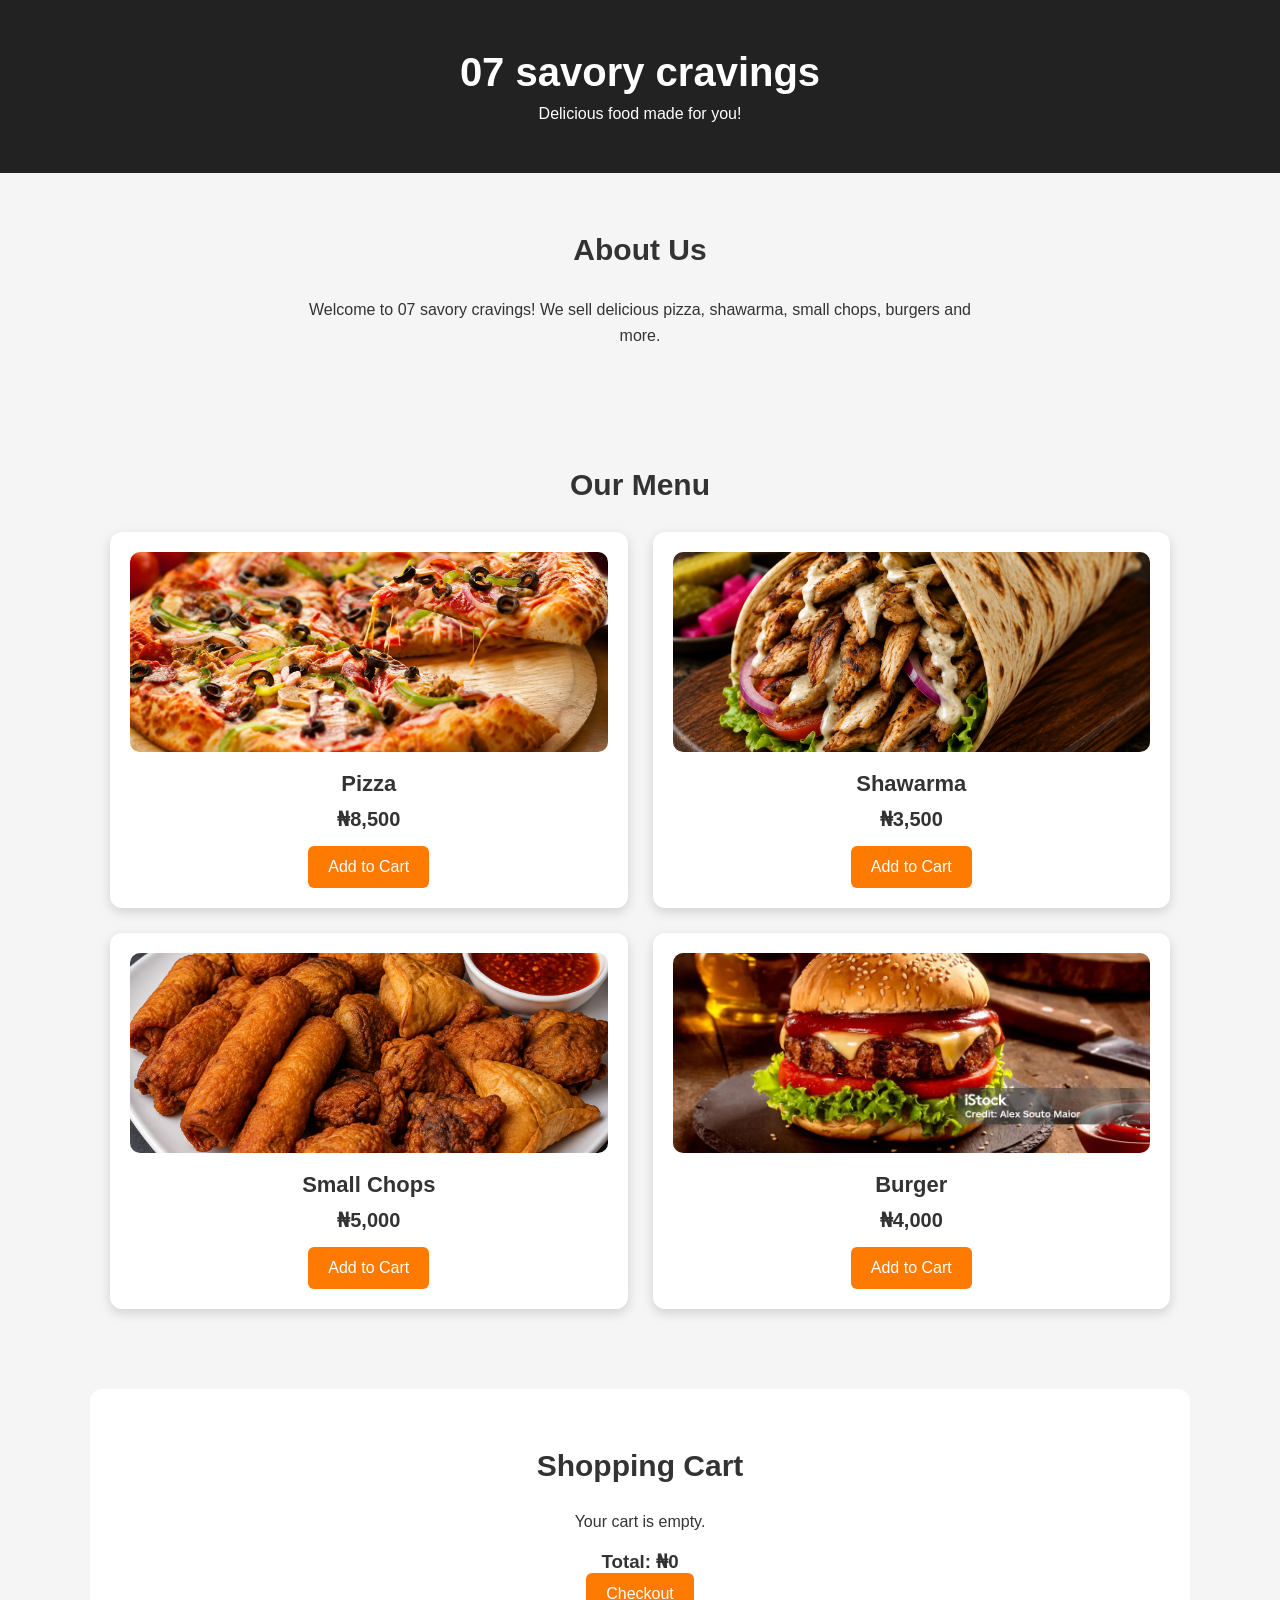
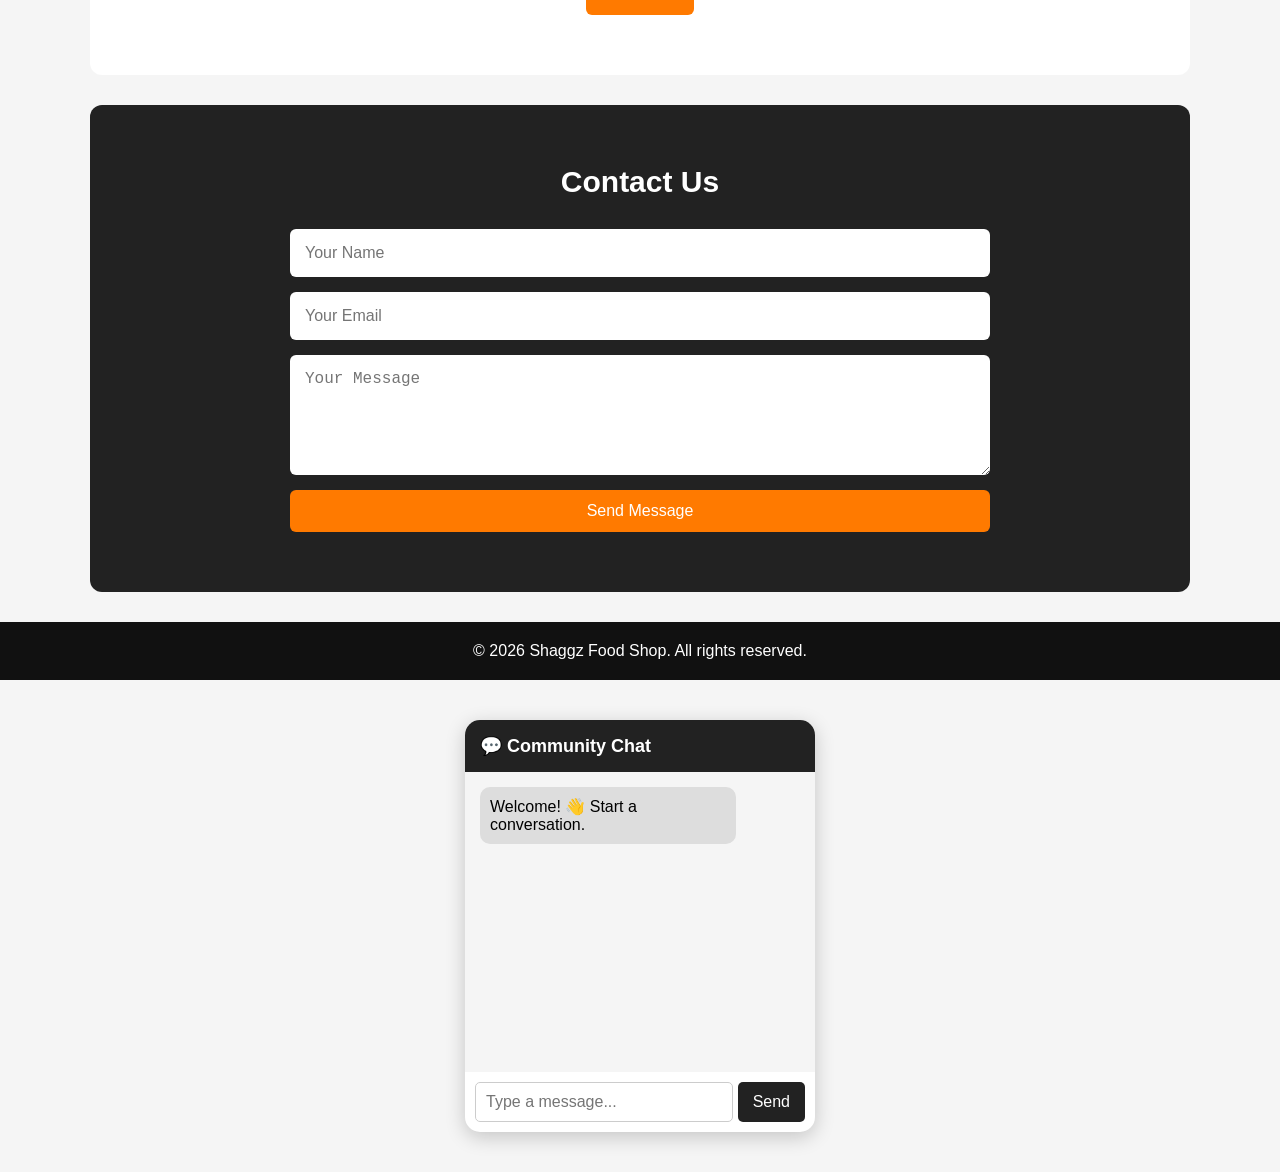
==== index.html @ 5b233ea8 "Add files via upload" ====
<!DOCTYPE html>
<html lang="en">
<head>
    <meta charset="UTF-8">
    <meta name="viewport" content="width=device-width, initial-scale=1.0">

    <title>07 savory cravings</title>

    <link rel="stylesheet" href="style.css">
</head>

<body>

    <!-- HEADER -->
    <header>
        <h1>07 savory cravings</h1>
        <p>Delicious food made for you!</p>
    </header>


    <!-- ABOUT -->
    <section id="about">
        <h2>About Us</h2>
        <p>
            Welcome to 07 savory cravings! We sell delicious pizza,
            shawarma, small chops, burgers and more.
        </p>
    </section>


    <!-- MENU -->
    <section id="menu">
        <h2>Our Menu</h2>

        <div class="products">

            <!-- PIZZA -->
            <div class="card">
                <img src="images/pizza.jpg" alt="Pizza">
                <h3>Pizza</h3>
                <p class="price">₦8,500</p>
                <button onclick="addToCart('Pizza', 8500)">
          Add to Cart
                </button>
            </div>


            <!-- SHAWARMA -->
            <div class="card">
                <img src="images/shawarma.jpg" alt="Shawarma">
                <h3>Shawarma</h3>
                <p class="price">₦3,500</p>
                <button onclick="addToCart('Shawarma', 3500)">
                    Add to Cart
                </button>
            </div>


            <!-- SMALL CHOPS -->
            <div class="card">
                <img src="images/smallchops.jpg" alt="Small Chops">
                <h3>Small Chops</h3>
                <p class="price">₦5,000</p>
                <button onclick="addToCart('Small Chops', 5000)">
                    Add to Cart
                </button>
            </div>


            <!-- BURGER -->
            <div class="card">
                <img src="images/burger.jpg" alt="Burger">
                <h3>Burger</h3>
                <p class="price">₦4,000</p>
                <button onclick="addToCart('Burger', 4000)">
                    Add to Cart
                </button>
            </div>

        </div>
    </section>


    <!-- SHOPPING CART -->
    <section id="cart">
        <h2>Shopping Cart</h2>

        <div id="cart-items">
            <p>Your cart is empty.</p>
        </div>

        <h3>
            Total: ₦<span id="total">0</span>
        </h3>

        <button onclick="checkout()">Checkout</button>
    </section>


    <!-- CONTACT -->
    <section id="contact">
        <h2>Contact Us</h2>

        <form>
            <input type="text" placeholder="Your Name">

            <input type="email" placeholder="Your Email">

            <textarea placeholder="Your Message"></textarea>

            <button type="submit">Send Message</button>
        </form>
    </section>


    <!-- FOOTER -->
    <footer>
        <p>© 2026 Shaggz Food Shop. All rights reserved.</p>
    </footer>


    <script src="script.js"></script>
<!-- CHAT BOX -->
<div class="chat-container">
    <div class="chat-header">
        💬 Community Chat
    </div>

    <div class="chat-messages" id="chatMessages">
        <div class="message bot-message">
            Welcome! 👋 Start a conversation.
        </div>
    </div>

    <div class="chat-input">
        <input 
            type="text" 
            id="messageInput" 
            placeholder="Type a message..."
        >

        <button onclick="sendMessage()">Send</button>
    </div>
</div>

<script src="script.js"></script>
</body>
</html>
---- style.css ----
/* RESET */
* {
    margin: 0;
    padding: 0;
    box-sizing: border-box;
}

/* BODY */
body {
    font-family: Arial, sans-serif;
    background-color: #f5f5f5;
    color: #333;
}

/* HEADER */
header {
    background-color: #222;
    color: white;
    text-align: center;
    padding: 50px 20px;
}

header h1 {
    font-size: 40px;
    margin-bottom: 10px;
}

/* GENERAL SECTIONS */
section {
    width: 90%;
    max-width: 1100px;
    margin: 0 auto;
    padding: 60px 20px;
    text-align: center;
}

section h2 {
    font-size: 30px;
    margin-bottom: 30px;
}

/* ABOUT */
#about p {
    max-width: 700px;
    margin: auto;
    line-height: 1.6;
}

/* MENU */
.products {
    display: grid;
    grid-template-columns: repeat(2, 1fr);
    gap: 25px;
}

/* FOOD CARDS */
.card {
    background: white;
    padding: 20px;
    border-radius: 12px;
    box-shadow: 0 4px 12px rgba(0, 0, 0, 0.15);
}

.card img {
    width: 100%;
    height: 200px;
    object-fit: cover;
    border-radius: 10px;
}

.card h3 {
    margin: 15px 0 10px;
    font-size: 22px;
}

.price {
    font-size: 20px;
    font-weight: bold;
    margin-bottom: 15px;
}

/* BUTTONS */
button {
    background-color: #ff7a00;
    color: white;
    border: none;
    padding: 12px 20px;
    border-radius: 6px;
    cursor: pointer;
    font-size: 16px;
}

button:hover {
    background-color: #d96500;
}

/* SHOPPING CART */
#cart {
    background: white;
    border-radius: 12px;
    margin-top: 20px;
}

#cart-items {
    margin-bottom: 20px;
}

/* CONTACT */
#contact {
    background-color: #222;
    color: white;
    margin-top: 30px;
    border-radius: 12px;
}

form {
    max-width: 700px;
    margin: auto;
    display: flex;
    flex-direction: column;
    gap: 15px;
}

input,
textarea {
    padding: 15px;
    border: none;
    border-radius: 6px;
    font-size: 16px;
}

textarea {
    min-height: 120px;
    resize: vertical;
}

/* FOOTER */
footer {
    background-color: #111;
    color: white;
    text-align: center;
    padding: 20px;
    margin-top: 30px;
}

/* MOBILE */
@media (max-width: 700px) {
    .products {
        grid-template-columns: 1fr;
    }

    header h1 {
        font-size: 30px;
    }

    section {
        width: 95%;
    }
}
/* CHAT BOX */

.chat-container {
    width: 350px;
    max-width: 90%;
    background: white;
    border-radius: 15px;
    box-shadow: 0 5px 20px rgba(0,0,0,0.2);
    overflow: hidden;
    margin: 40px auto;
}

.chat-header {
    background: #222;
    color: white;
    padding: 15px;
    font-size: 18px;
    font-weight: bold;
}

.chat-messages {
    height: 300px;
    padding: 15px;
    overflow-y: auto;
    background: #f5f5f5;
}

.message {
    padding: 10px;
    margin-bottom: 10px;
    border-radius: 10px;
    max-width: 80%;
}

.user-message {
    background: #ff9800;
    color: white;
    margin-left: auto;
}

.bot-message {
    background: #ddd;
    color: black;
}

.chat-input {
    display: flex;
    padding: 10px;
    gap: 5px;
}

.chat-input input {
    flex: 1;
    padding: 10px;
    border: 1px solid #ccc;
    border-radius: 5px;
}

.chat-input button {
    background: #222;
    color: white;
    border: none;
    padding: 10px 15px;
    cursor: pointer;
    border-radius: 5px;
}

.chat-input button:hover {
    background: #ff9800;
}
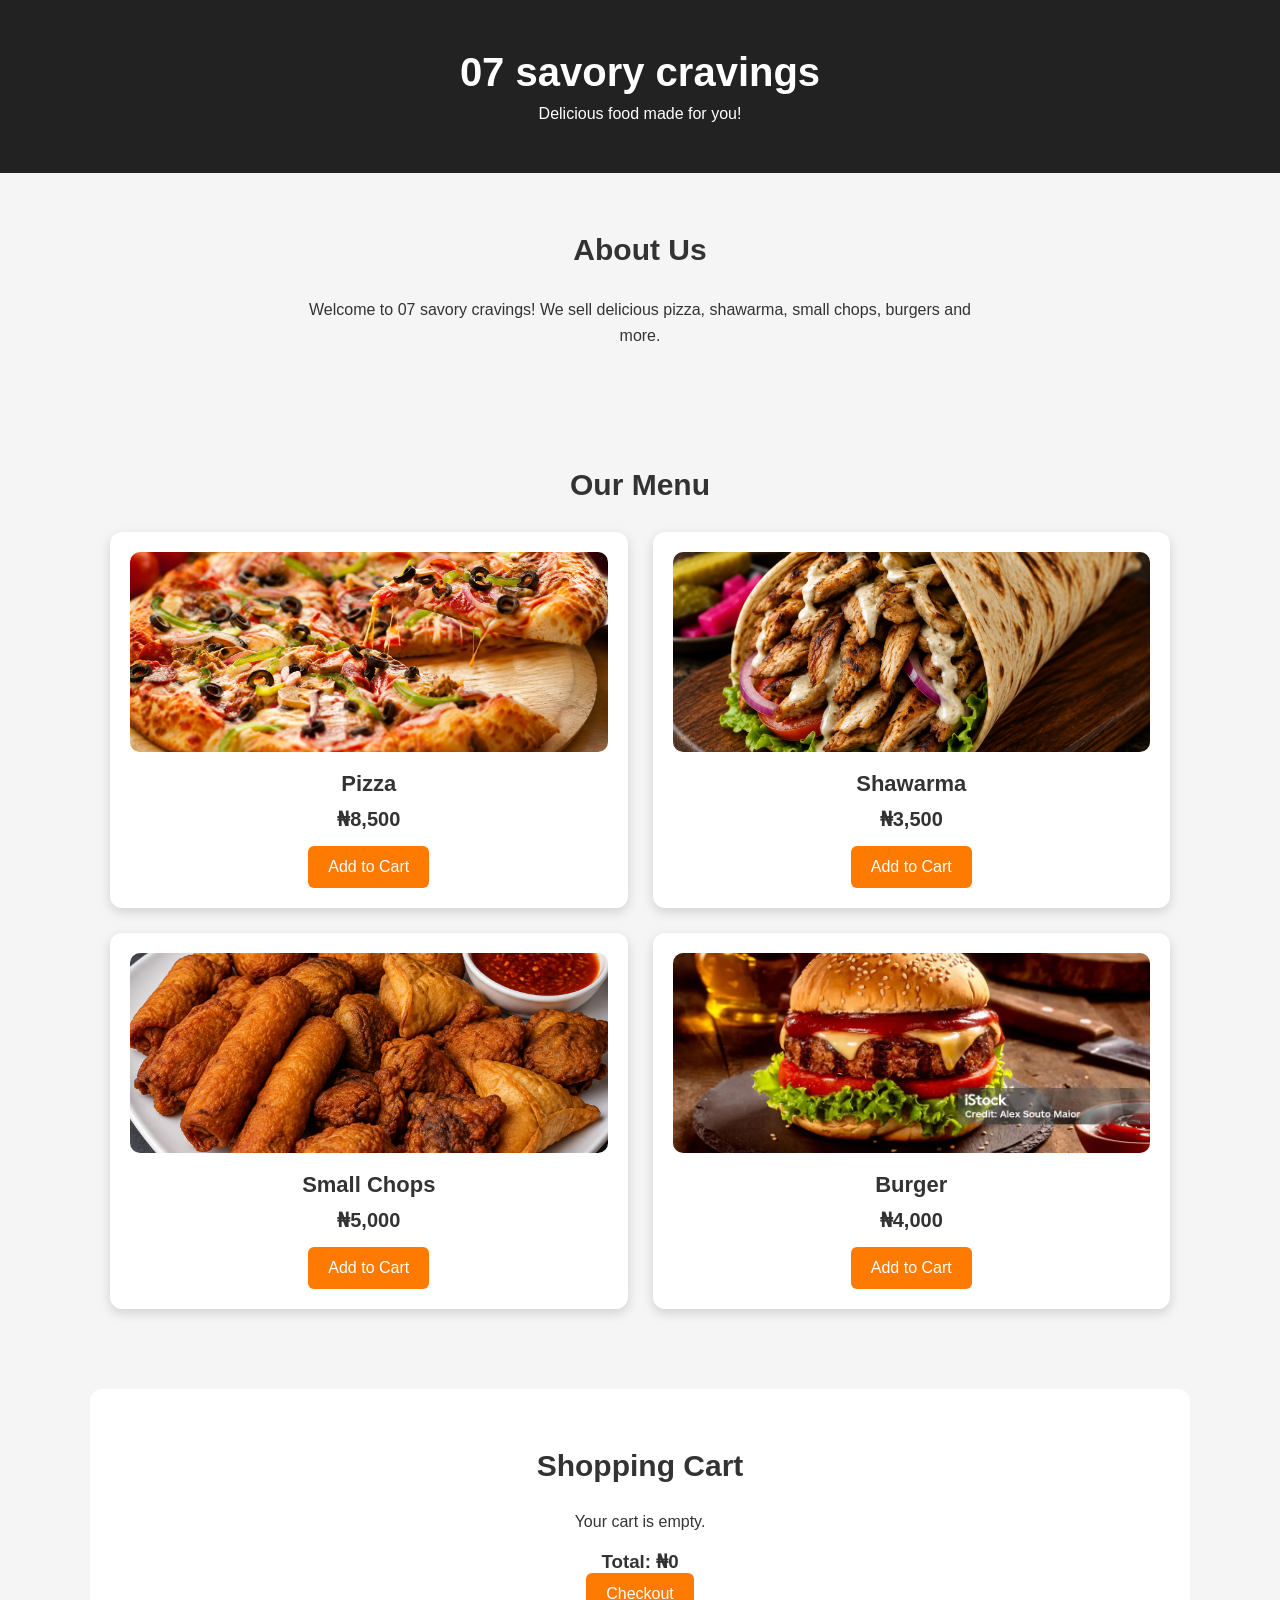
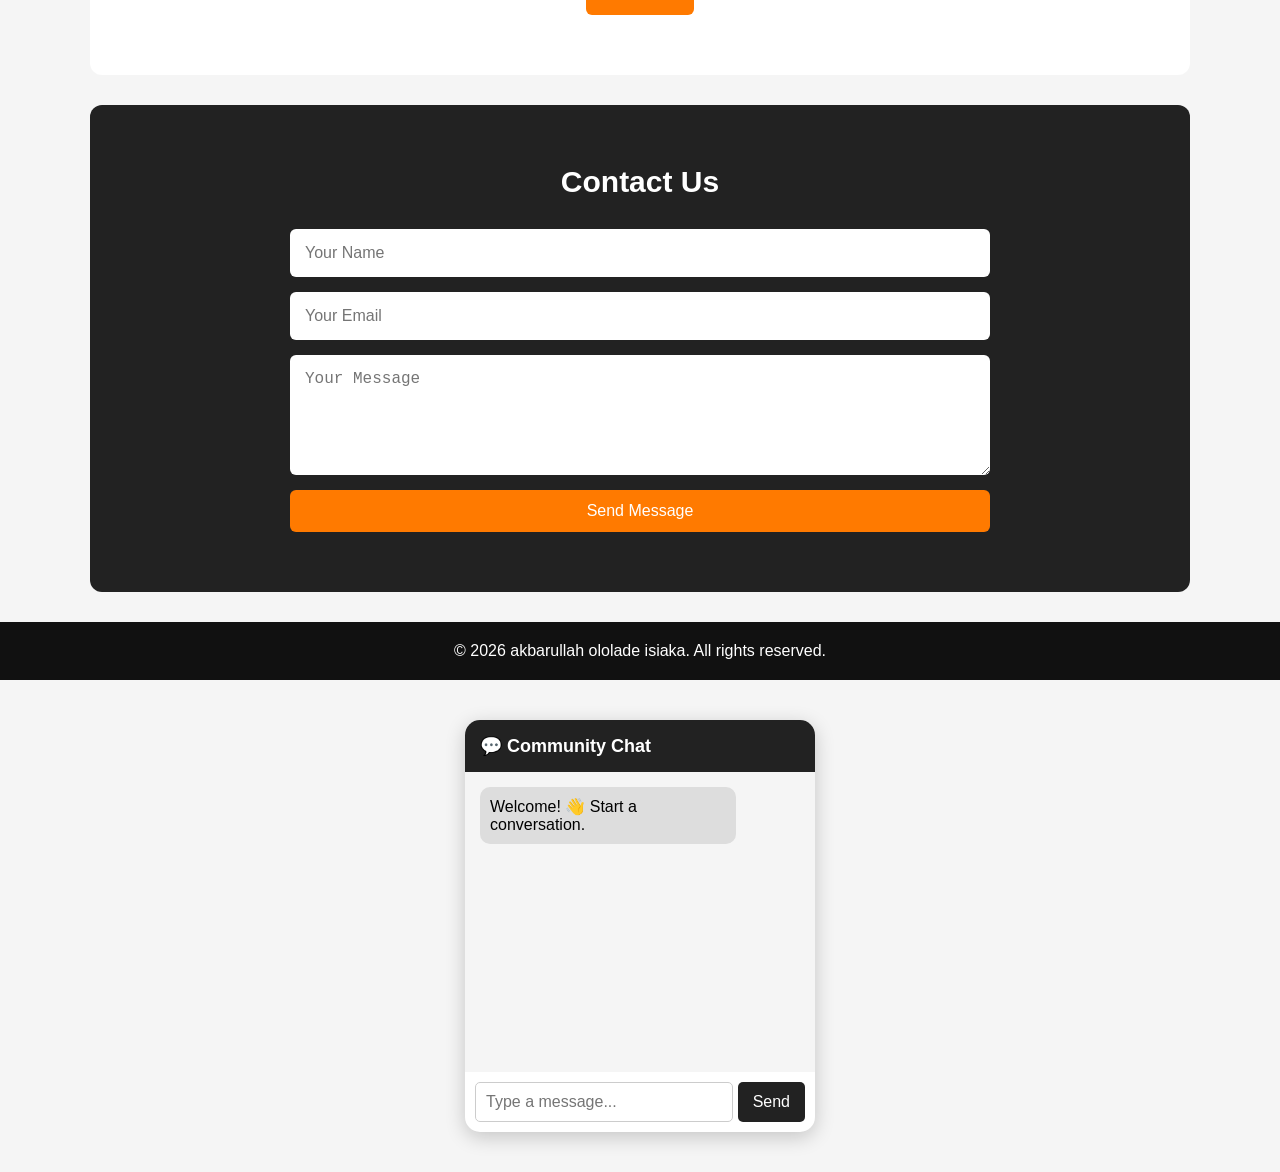
==== commit 9a13ff43: "Update index.html" ====
--- a/index.html
+++ b/index.html
@@ -1,12 +1,18 @@
 <!DOCTYPE html>
 <html lang="en">
 <head>
+    <meta name="google-site-verification" content="v0X10Jd5QyCQ4RHZkGVqy8wvBn45vQQ2xee3c-aDalw" />
     <meta charset="UTF-8">
     <meta name="viewport" content="width=device-width, initial-scale=1.0">
 
     <title>07 savory cravings</title>
 
     <link rel="stylesheet" href="style.css">
+</head>
+
+<head>
+    <meta name="google-site-verification" content="YOUR_CODE_HERE">
+    <title>07 Savory Cravings</title>
 </head>
 
 <body>
@@ -115,7 +121,7 @@
 
     <!-- FOOTER -->
     <footer>
-        <p>© 2026 Shaggz Food Shop. All rights reserved.</p>
+        <p>© 2026 akbarullah ololade isiaka. All rights reserved.</p>
     </footer>
 
 
@@ -145,4 +151,4 @@
 
 <script src="script.js"></script>
 </body>
-</html>+</html>
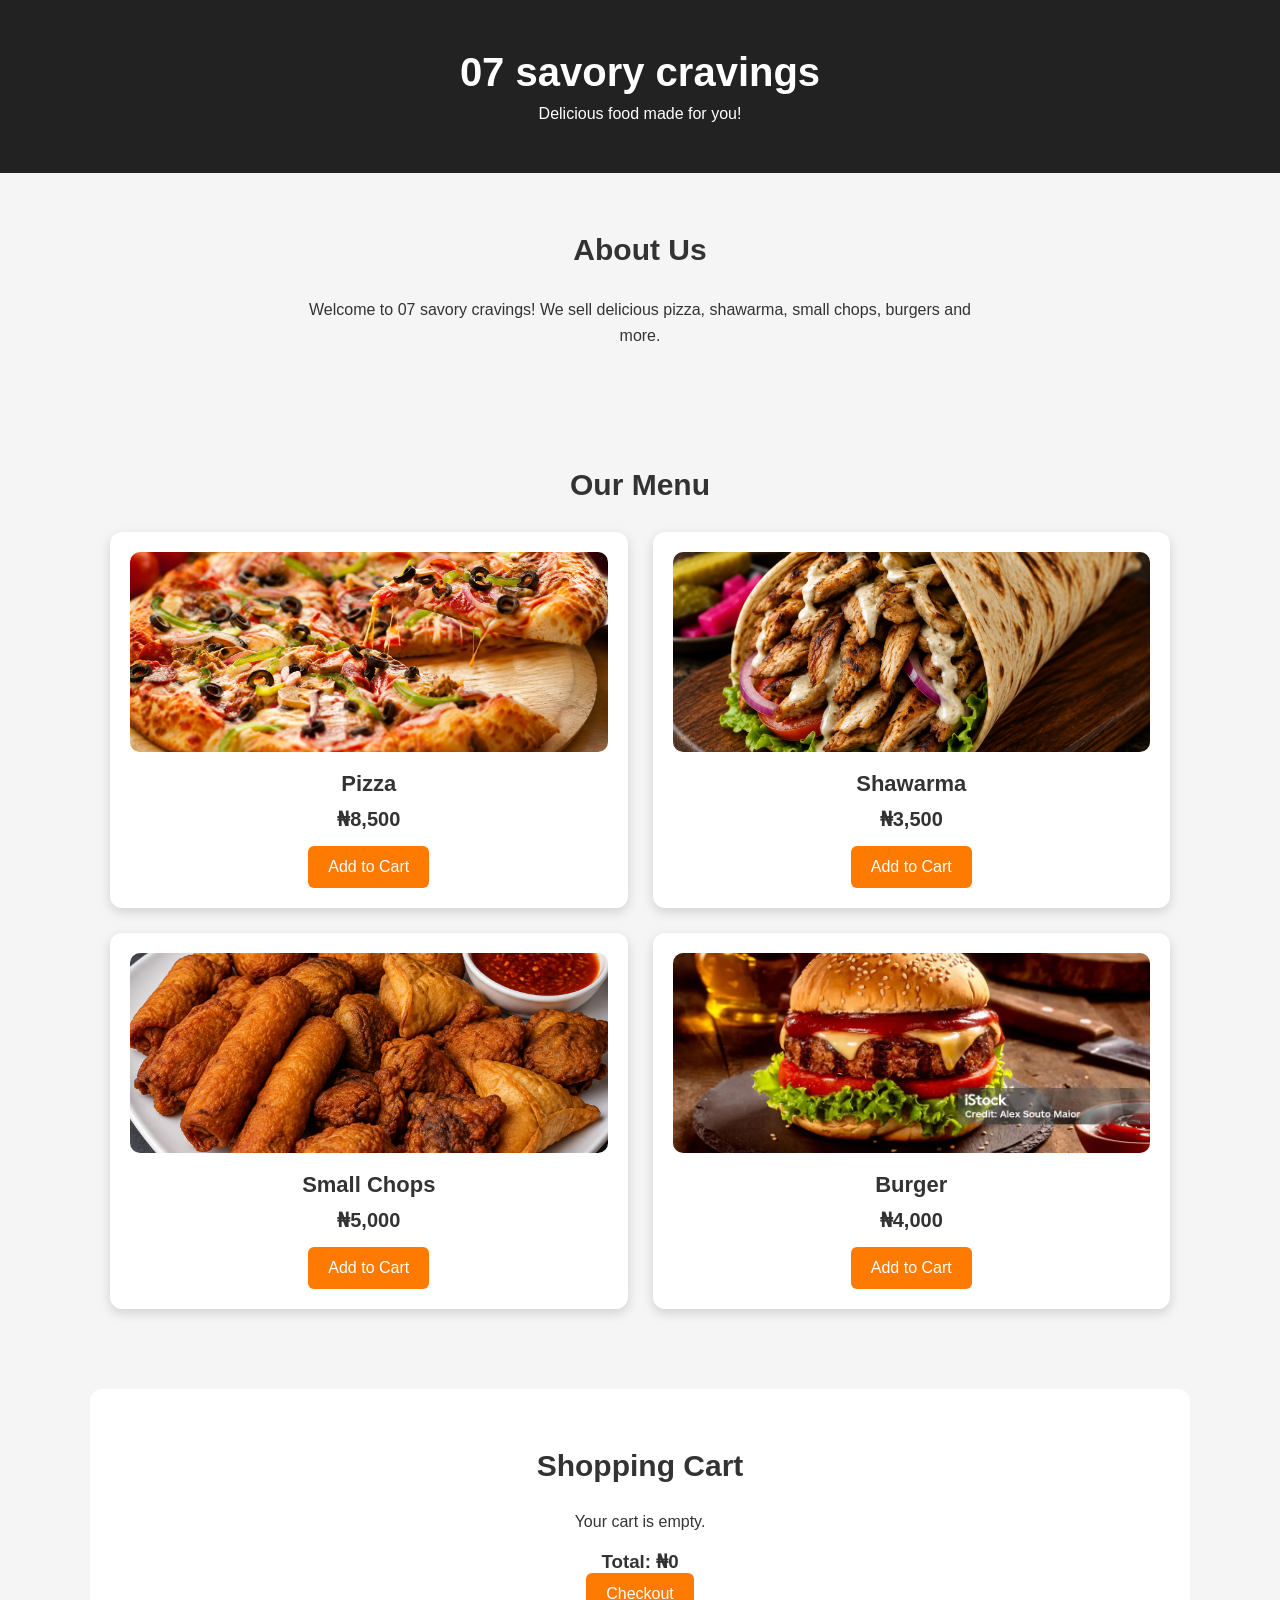
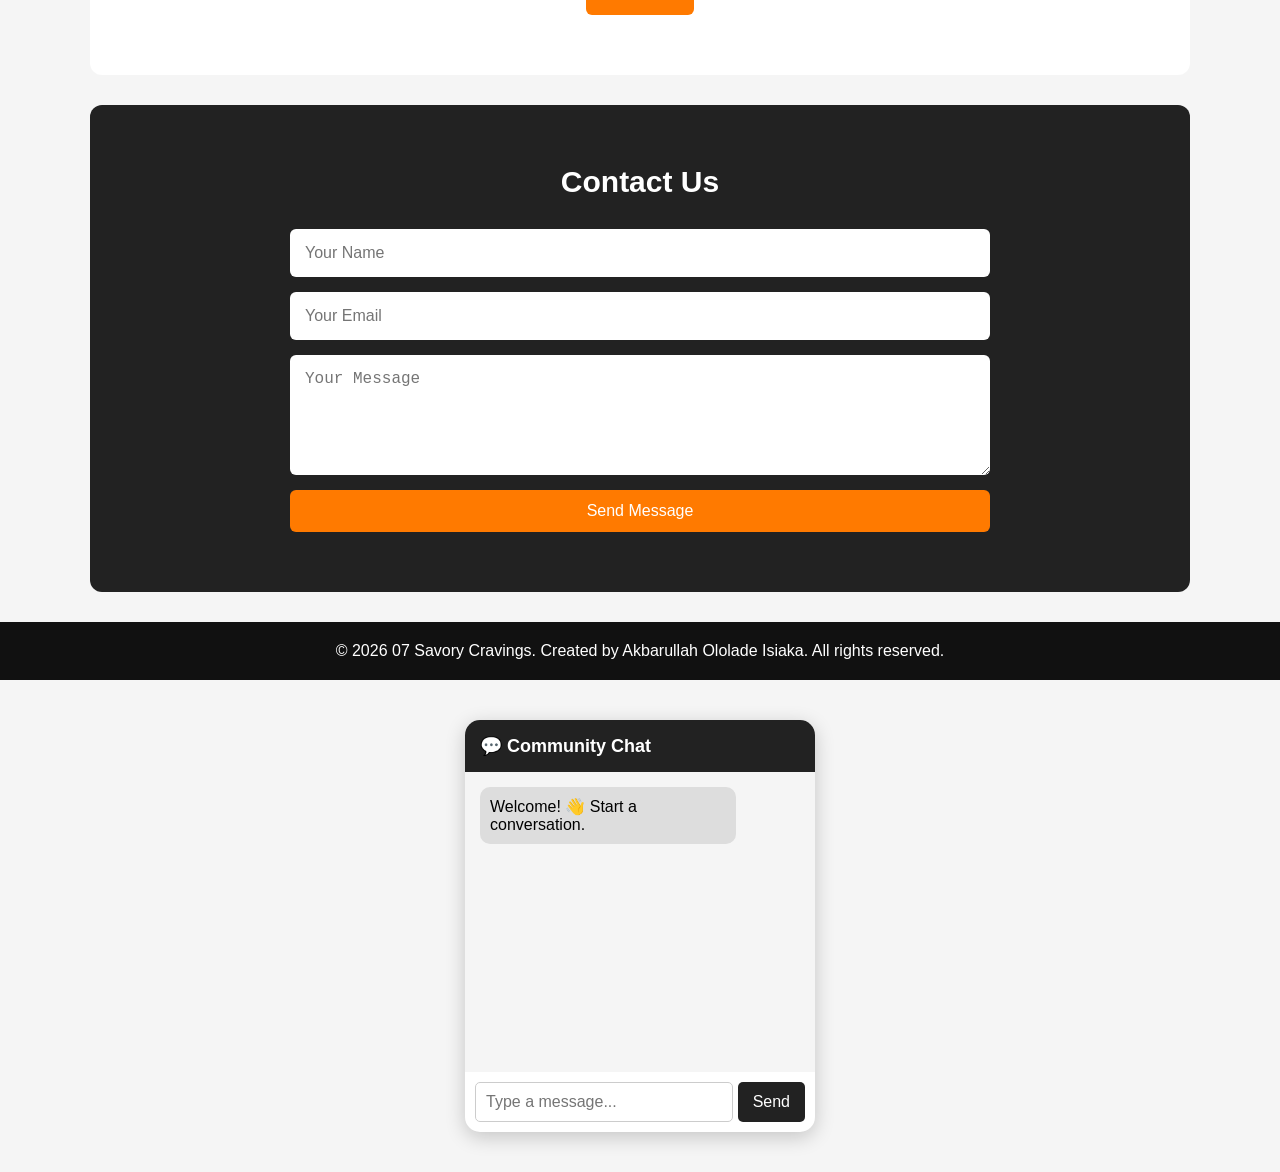
==== commit 440c495b: "Update index.html" ====
--- a/index.html
+++ b/index.html
@@ -121,7 +121,7 @@
 
     <!-- FOOTER -->
     <footer>
-        <p>© 2026 akbarullah ololade isiaka. All rights reserved.</p>
+        <p>© 2026 07 Savory Cravings. Created by Akbarullah Ololade Isiaka. All rights reserved.</p>
     </footer>
 
 
